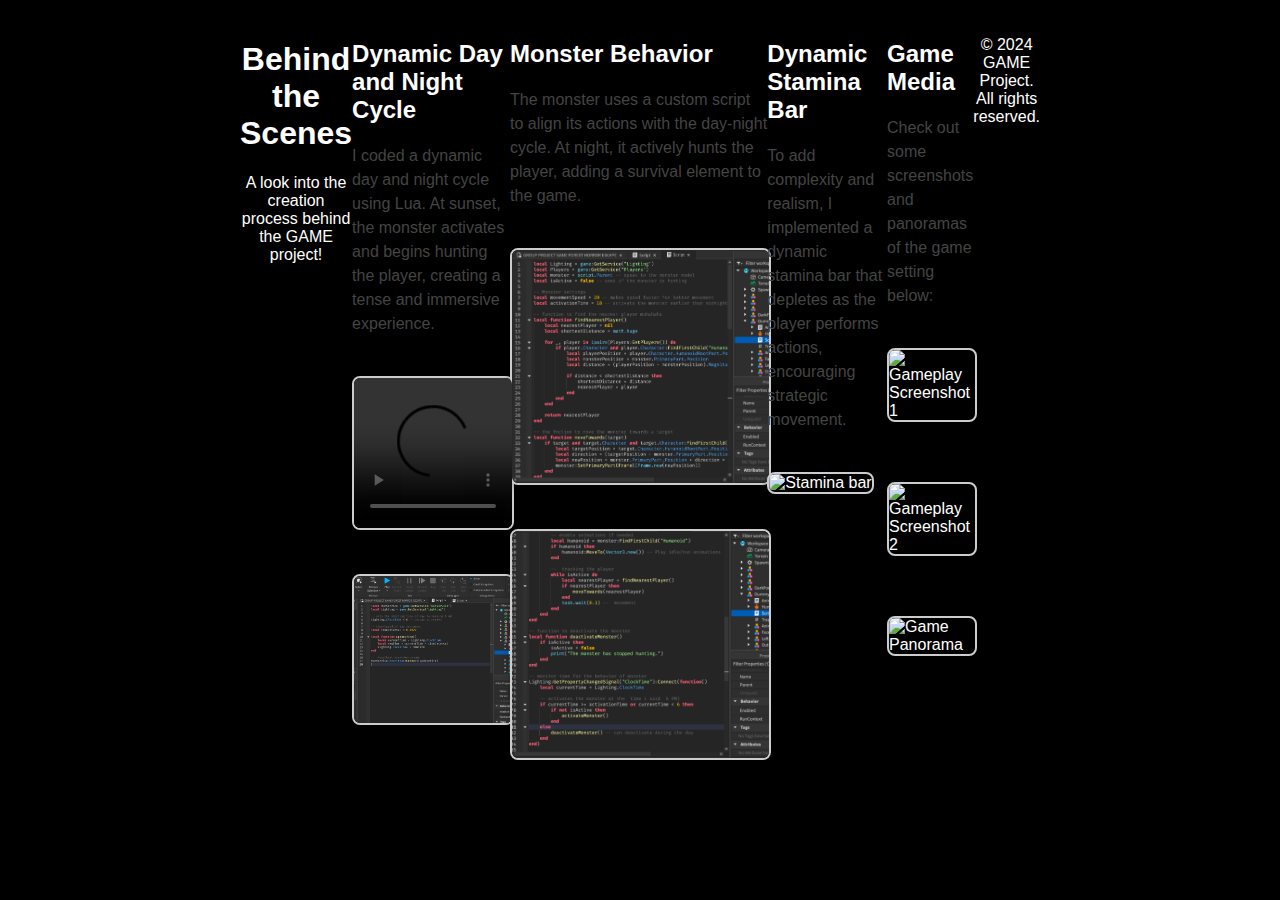
==== behindthescenes.html @ 3eac9d8e "Update behindthescenes.html" ====
<!DOCTYPE html>
<html lang="en">
<head>
    <meta charset="UTF-8">
    <meta name="viewport" content="width=device-width, initial-scale=1.0">
    <title>Behind the Scenes - GAME</title>
    <link href="css/style.css" rel="stylesheet">
    <style>
        /* Basic styles for sections and media */
        .container {
            max-width: 800px; /* Narrower layout for a vertical look */
            margin: 0 auto;
            padding: 20px;
            font-family: Arial, sans-serif;
        }

        .header {
            text-align: center;
            margin-bottom: 20px;
        }

        .section {
            margin-bottom: 40px;
        }

        .section img, .section video {
            width: 100%;
            max-width: 100%; /* Ensure images fit the vertical layout */
            margin: 20px 0;
            border: 2px solid #ccc;
            border-radius: 8px;
            box-shadow: 0 4px 8px rgba(0, 0, 0, 0.2);
        }

        .text {
            font-size: 16px;
            line-height: 1.5;
            color: #444;
            margin-bottom: 20px;
        }

        .gallery {
            display: flex;
            flex-direction: column; /* Vertical arrangement for multiple images */
            gap: 20px;
        }

        .gallery img {
            max-width: 100%;
            border: 2px solid #ccc;
            border-radius: 8px;
        }
    </style>
</head>
<body>
    <div class="container">
        <header class="header">
            <h1>Behind the Scenes</h1>
            <p>A look into the creation process behind the GAME project!</p>
        </header>

        <section class="section">
            <h2>Dynamic Day and Night Cycle</h2>
            <p class="text">I coded a dynamic day and night cycle using Lua. At sunset, the monster activates and begins hunting the player, creating a tense and immersive experience.</p>
            <video controls>
                <source src="videos/copy_49AC85BA-6AC1-4D9B-82B0-BAE1466FE4D5.mov" type="video/mp4">
                Your browser does not support the video tag.
            </video>
            <img src="images/daynightcycle-12-05_at_10.39.53_AM.webp" alt="Day and Night Cycle Visual">
        </section>

        <section class="section">
            <h2>Monster Behavior</h2>
            <p class="text">The monster uses a custom script to align its actions with the day-night cycle. At night, it actively hunts the player, adding a survival element to the game.</p>
            <img src="images/monstercode1_2024-12-05_at_10.37.40_AM.webp" alt="Monster Code Snippet 1">
            <img src="images/monstercode2-12-05_at_10.37.53_AM.webp" alt="Monster Code Snippet 2">
        </section>

        <section class="section">
            <h2>Dynamic Stamina Bar</h2>
            <p class="text">To add complexity and realism, I implemented a dynamic stamina bar that depletes as the player performs actions, encouraging strategic movement.</p>
            <img src="images/stamina-placeholder.jpg" alt="Stamina bar">
        </section>

        <section class="section">
            <h2>Game Media</h2>
            <p class="text">Check out some screenshots and panoramas of the game setting below:</p>
            <div class="gallery">
                <img src="images/screenshot1.jpg" alt="Gameplay Screenshot 1">
                <img src="images/screenshot2.jpg" alt="Gameplay Screenshot 2">
                <img src="images/panorama.jpg" alt="Game Panorama">
            </div>
        </section>

        <footer class="header">
            <p>&copy; 2024 GAME Project. All rights reserved.</p>
        </footer>
    </div>
</body>
</html>
---- css/style.css ----
@import url('https://fonts.googleapis.com/css?family=Poppins:200,300,40,500,600,700,800,900&display=swap');

/* Standard background, header, nav-bar for all appropriate webpages */
body {
    margin: 0;
    padding: 0;
    background-color: black;
    color: white;
    font-family: Arial, sans-serif;
    display: flex;
    flex-direction: column;
    justify-content: center;
    align-items: flex-start;
    min-height: 100vh;
}

.container {
    display: flex;
    flex: 1;
    width: 100%;
    height: 100%;
}

.column-center {
    background-color: white;
    color: black;
    width: 60%;
    display: flex;
    flex-direction: column;
    align-items: center;
    padding: 2rem;
    box-sizing: border-box;
    overflow-y: auto;
    position: relative;
    box-shadow: none; /* Remove the shadow for seamless integration */
}

.column-left, .column-right {
    background-color: black;
    width: 20%;
}

.nav-bar {
    position: absolute;
    top: 1rem;
    right: 1rem;
    display: flex;
    gap: 2rem;
}

.dropdown {
    position: relative;
    display: inline-block;
}

.dropdown-content {
    display: none;
    position: absolute;
    right: 0;
    background-color: #f9f9f9;
    box-shadow: 0 0.5rem 1rem 0 rgba(0,0,0,0.2);
    z-index: 1;
}

.dropdown-content a {
    color: black;
    padding: 1.2rem;
    text-decoration: none;
    display: block;
}

.dropdown-content a:hover {
    background-color: #f1f1f1;
}

.dropdown:hover .dropdown-content {
    display: block;
}

.nav-bar a {
    color: green;
    text-decoration: none;
}

.nav-bar a:hover {
    text-decoration: underline;
}

.main-text {
    color: black;
    font-size: 1.6rem;
}

/* Content Section Styling */
.content-section {
    width: 100%;
    margin-bottom: 2rem;
}

.header-placeholder {
    height: 5rem;
    background-color: #eaeaea;
    text-align: center;
    line-height: 5rem;
    margin-bottom: 1rem;
}

.text {
    margin-bottom: 1rem;
}

.image-placeholder {
    height: 20rem;
    background-color: #d3d3d3;
    text-align: center;
    line-height: 20rem;
}

/* Links that have not been visited */
a:link {
    color: green; 
    text-decoration: none; 
}

/* Links that have been visited */
a:visited {
    color: green; 
    text-decoration: none; 
}

/*
    Submit a Ticket
*/
.form-container {
    background-color: white;
    padding: 2rem;
    border-radius: 0.5rem;
    width: 100%;
}

.form-section {
    margin-bottom: 2rem;
}

label {
    display: block;
    margin-top: 1rem;
}

input, select, textarea {
    width: 100%;
    padding: 1rem;
    margin-top: 0.5rem;
    margin-bottom: 1.5rem;
    border: 0.1rem solid #ccc;
    border-radius: 0.3rem;
    font-size: 1.2rem;
}

textarea {
    height: 15rem;
    resize: none; /* Prevent resizing */
}

button {
    background-color: #28a745;
    color: white;
    border: none;
    padding: 1rem;
    border-radius: 0.3rem;
    cursor: pointer;
    width: 100%;
    font-size: 1.2rem;
}

button:hover {
    background-color: #218838;
}

/*
    Community
*/

/* Comment Section */
.comment-section {
    margin-top: 20px;
    background-color: #f9f9f9;
    color: #333;
    padding: 20px;
    border-radius: 10px;
    box-shadow: 0 4px 8px rgba(0, 0, 0, 0.2);
}

.comment-section h2 {
    font-size: 24px;
    color: #00cc00;
}

.comment-list .comment {
    background-color: #fff;
    margin-bottom: 10px;
    padding: 10px;
    border: 1px solid #ddd;
    border-radius: 5px;
    display: flex;
    flex-direction: column;
}

.comment img {
    max-width: 100%;
    margin-top: 10px;
    border-radius: 5px;
}

.comment-list .comment .comment-actions button {
    background: none;
    border: none;
    color: #00cc00;
    cursor: pointer;
}

.comment-list .comment .comment-actions button:hover {
    text-decoration: underline;
}

.comment-form textarea {
    width: 100%;
    padding: 10px;
    margin-bottom: 10px;
    border: 1px solid #ccc;
    border-radius: 5px;
}

.comment-form input[type="file"] {
    margin: 10px 0;
}

.comment-form button {
    background-color: #00cc00;
    color: white;
    padding: 10px;
    border: none;
    border-radius: 5px;
    cursor: pointer;
}

.comment-form button:hover {
    background-color: #009900;
}


/*case open stuff*/

/*.case-opening-animation {
    height: 100%;
    width: 100%;
    margin-top: 20px;
    text-align: center;
}

#case-open-button {
    padding: 10px 20px;
    font-size: 16px;
    cursor: pointer;
    background-color: #28a745;
    color: white;
    border: none;
    border-radius: 5px;
    transition: background-color 0.3s;
}

#case-open-button:hover {
    background-color: #218838;
}

#case-animation {
    margin-top: 20px;
    height: 80%;
    overflow: hidden;
    position: relative;
    display: flex;
    justify-content: center;
    align-items: center;
    background-color: #dbdbdb; 
    border: 1px solid #ccc;
    box-shadow: inset 0 2px 5px rgba(0, 0, 0, 0.1);
    border-radius: 5px;
}

#prize-box {
    font-size: 50px;
    font-weight: bold;
    text-align: center;
    display: inline-block;
    color: black;
}
*/

.wheelcontainer
{
    margin-top: 6em;
    position: relative;
    width: 400px;
    height: 400px;
    display: flex;
    justify-content: center;
    align-items: center;
}

.wheelcontainer .spinBtn {
    position: absolute;
    width: 60px;
    height: 60px;
    background: #fff;
    border-radius: 50%;
    z-index: 10;
    display: flex;
    justify-content: center;
    align-items: center;
    text-transform: uppercase;
    font-weight: 600;
    color: #333;
    letter-spacing: 0.1em;
    border: 4px solid rgba(0,0,0,0.75);
    cursor: pointer;
    user-select: none;
}

.wheelcontainer .spinBtn::before
{
    content: '';
    position: absolute;
    top: -20px;
    width: 20px;
    height: 30px;
    background: #fff;
    clip-path: polygon(50% 0%, 15% 100%, 85% 100%);
}

.wheelcontainer .wheel
{
    position: absolute;
    top: 0;
    left: 0;
    width: 100%;
    height: 100%;
    background: #333;
    border-radius: 50%;
    overflow: hidden;
    box-shadow: 0 0 0 5px #333,
    0 0 0 15px #111,
    0 0 0 18px #111;
    transition: transform 5s ease-in-out;
}

.wheelcontainer .wheel .number
{
    position: absolute;
    width: 50%;
    height: 50%;
    background: var(--clr);
    transform-origin: bottom right;
    transform: rotate(calc(45deg * var(--i)));
    clip-path: polygon(0 0, 57% 0, 100% 100%, 0 57%);
    display: flex;
    justify-content: center;
    align-items: center;
    user-select: none;
    cursor: pointer;
}

.wheelcontainer .wheel .number span
{
    position: relative;
    transform: rotate(45deg);
    font-size: 2em;
    font-weight: 700;
    color: #fff;
    text-shadow: 3px 5px 2px rgba(0,0,0,0.15);
}

.wheelcontainer .wheel .number span::before
{
    content: '$';
    font-size: 0.75em;
    font-weight: 500;
}

/*Wheel winning notification animation*/

@keyframes bounceInOut {
    0% {
        transform: translateY(100%); /* Start off the bottom of the page */
        opacity: 0; /* Fully invisible */
    }
    40% {
        transform: translateY(-10%); /* Move up slightly past final position */
        opacity: 1; /* Fully visible */
    }
    60% {
        transform: translateY(5%); /* Bounce back down slightly */
    }
    100% {
        transform: translateY(0); /* Settle into final position */
        opacity: 1; /* Fully visible */
    }

    /* Fade out */
    85% {
        opacity: 1;
    }
    100% {
        opacity: 0;
    }
}
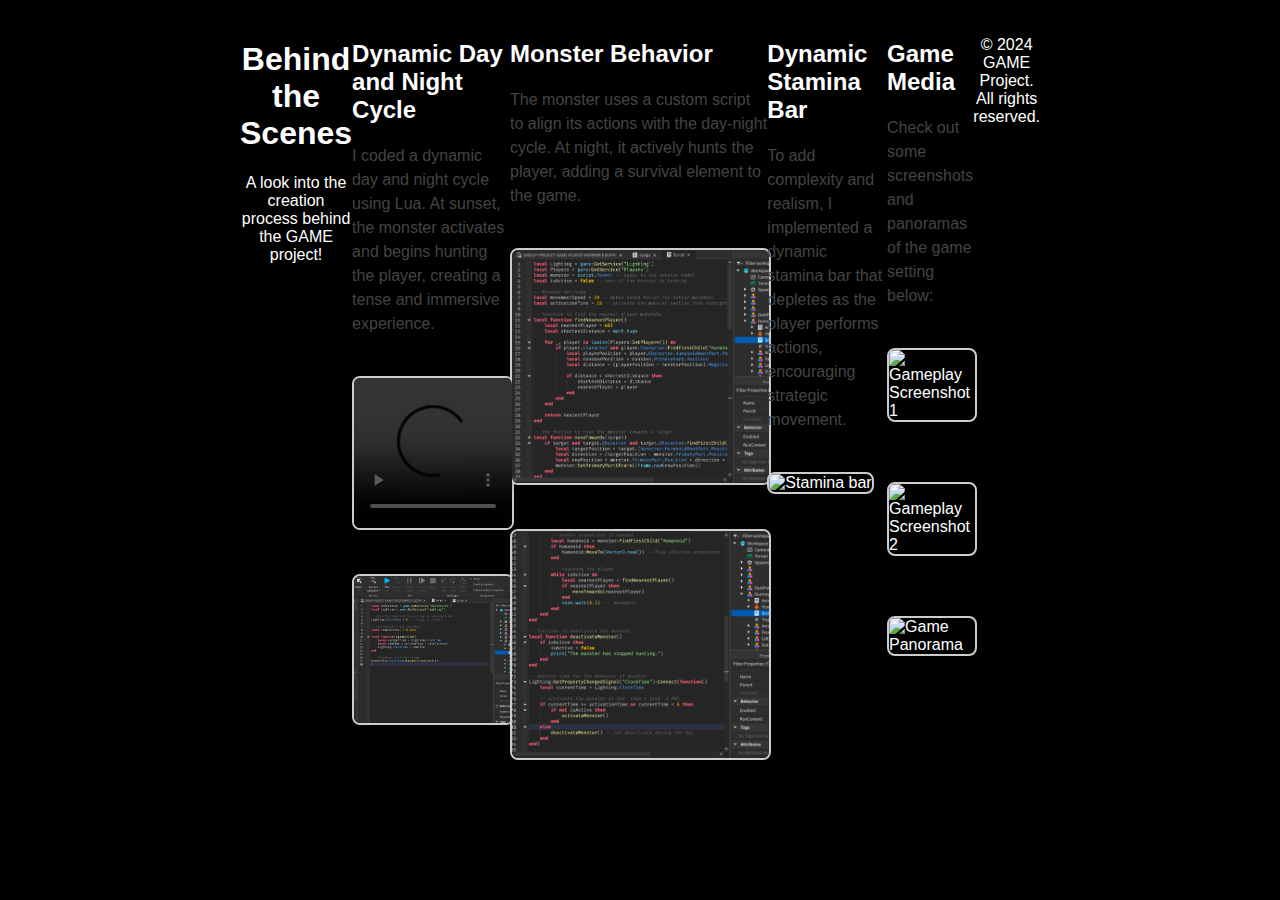
==== commit ba582cd7: "Update behindthescenes.html" ====
--- a/behindthescenes.html
+++ b/behindthescenes.html
@@ -1,8 +1,7 @@
 <!DOCTYPE html>
-<html lang="en">
+<html>
 <head>
-    <meta charset="UTF-8">
-    <meta name="viewport" content="width=device-width, initial-scale=1.0">
+    
     <title>Behind the Scenes - GAME</title>
     <link href="css/style.css" rel="stylesheet">
     <style>
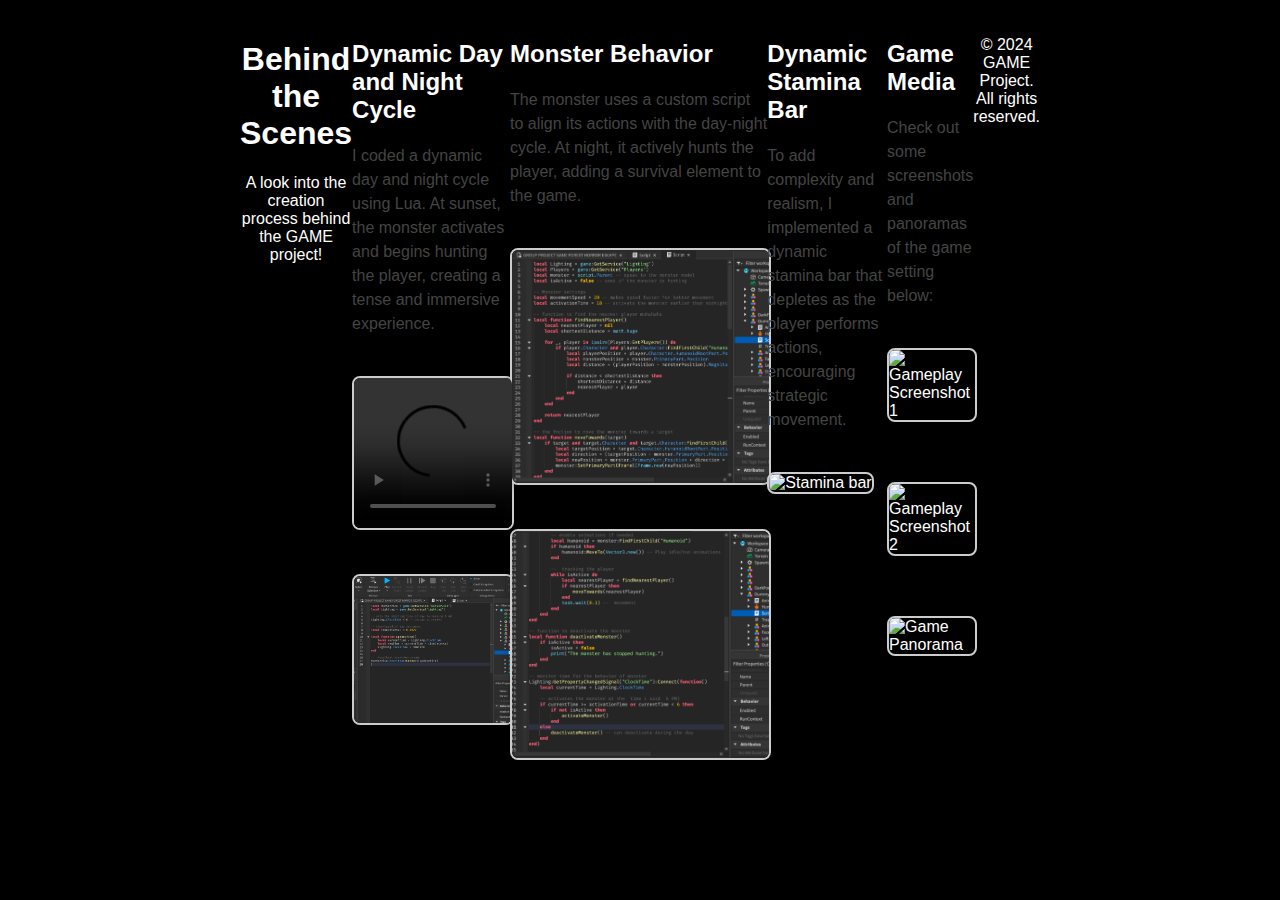
==== commit 7be2dbd7: "Update behindthescenes.html" ====
--- a/behindthescenes.html
+++ b/behindthescenes.html
@@ -78,7 +78,7 @@
         <section class="section">
             <h2>Dynamic Stamina Bar</h2>
             <p class="text">To add complexity and realism, I implemented a dynamic stamina bar that depletes as the player performs actions, encouraging strategic movement.</p>
-            <img src="images/stamina-placeholder.jpg" alt="Stamina bar">
+            <img src="stamina-12-10_at_6.48.14_PM.webp" alt="Stamina bar">
         </section>
 
         <section class="section">
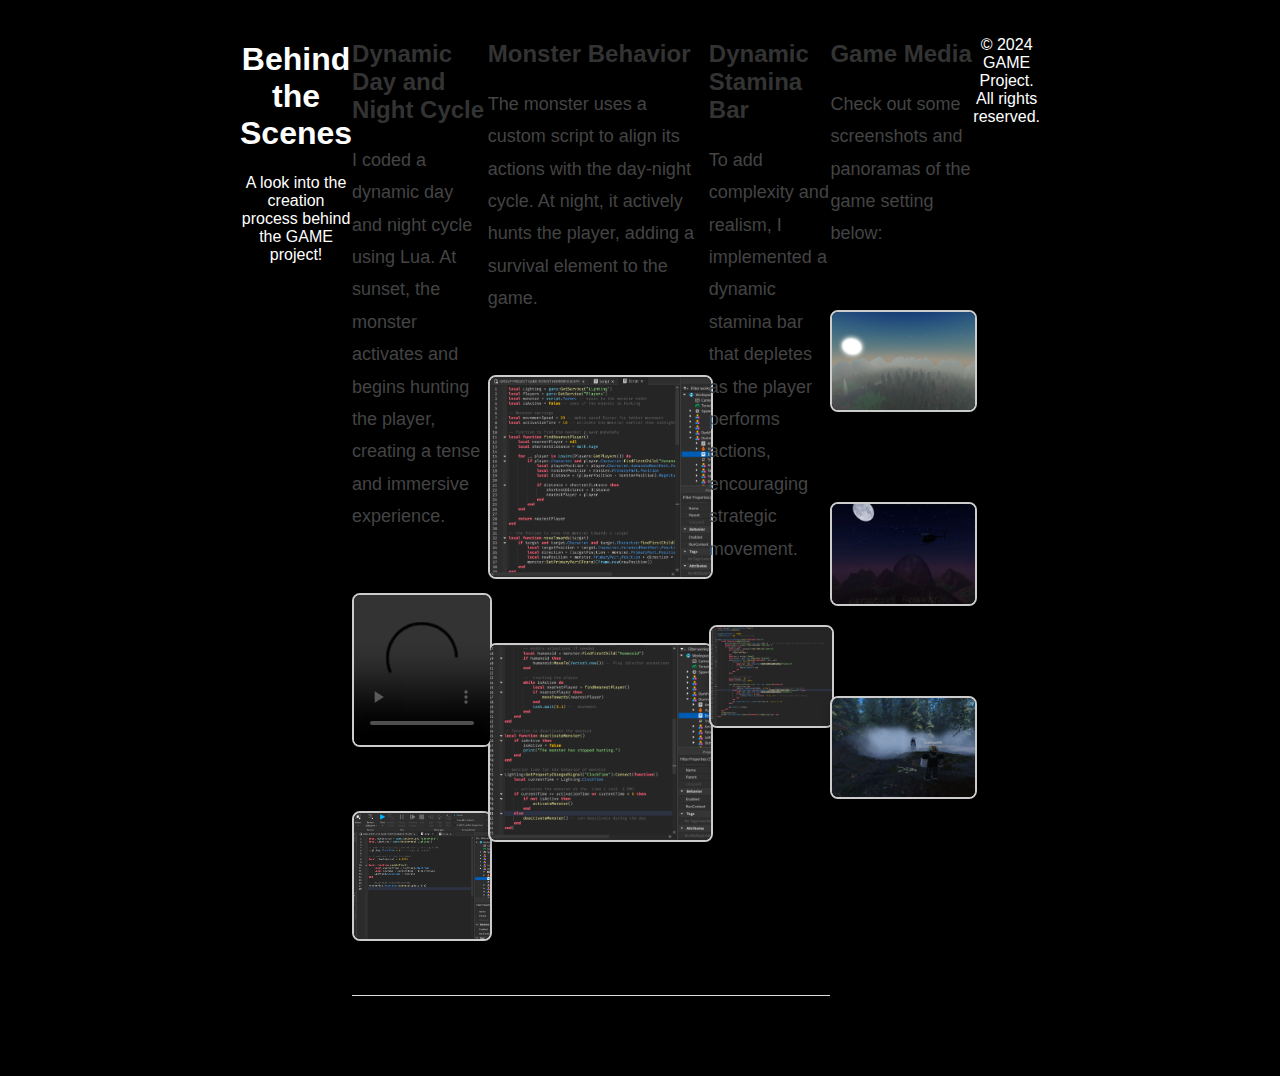
==== commit f3b6f156: "Update behindthescenes.html" ====
--- a/behindthescenes.html
+++ b/behindthescenes.html
@@ -1,13 +1,15 @@
 <!DOCTYPE html>
 <html>
+    
 <head>
+
     
     <title>Behind the Scenes - GAME</title>
     <link href="css/style.css" rel="stylesheet">
     <style>
         /* Basic styles for sections and media */
         .container {
-            max-width: 800px; /* Narrower layout for a vertical look */
+            max-width: 800px; 
             margin: 0 auto;
             padding: 20px;
             font-family: Arial, sans-serif;
@@ -15,39 +17,51 @@
 
         .header {
             text-align: center;
-            margin-bottom: 20px;
+            margin-bottom: 30px;
         }
 
         .section {
-            margin-bottom: 40px;
+            margin-bottom: 60px;
+            padding-bottom: 20px;
+            border-bottom: 1px solid #ddd;
+        }
+
+        .section:last-of-type {
+            border-bottom: none; /* Remove border from the last section */
+        }
+
+        .section h2 {
+            margin-bottom: 20px;
+            color: #333;
         }
 
         .section img, .section video {
             width: 100%;
-            max-width: 100%; /* Ensure images fit the vertical layout */
-            margin: 20px 0;
+            max-width: 100%;
+            margin: 30px 0;
             border: 2px solid #ccc;
             border-radius: 8px;
             box-shadow: 0 4px 8px rgba(0, 0, 0, 0.2);
         }
 
         .text {
-            font-size: 16px;
-            line-height: 1.5;
+            font-size: 18px;
+            line-height: 1.8;
             color: #444;
-            margin-bottom: 20px;
+            margin-bottom: 30px;
         }
 
         .gallery {
             display: flex;
-            flex-direction: column; /* Vertical arrangement for multiple images */
-            gap: 20px;
+            flex-direction: column; 
+            gap: 30px;
         }
 
         .gallery img {
             max-width: 100%;
             border: 2px solid #ccc;
             border-radius: 8px;
+            box-shadow: 0 4px 8px rgba(0, 0, 0, 0.2);
         }
     </style>
 </head>
@@ -69,6 +83,8 @@
         </section>
 
         <section class="section">
+
+            
             <h2>Monster Behavior</h2>
             <p class="text">The monster uses a custom script to align its actions with the day-night cycle. At night, it actively hunts the player, adding a survival element to the game.</p>
             <img src="images/monstercode1_2024-12-05_at_10.37.40_AM.webp" alt="Monster Code Snippet 1">
@@ -78,23 +94,31 @@
         <section class="section">
             <h2>Dynamic Stamina Bar</h2>
             <p class="text">To add complexity and realism, I implemented a dynamic stamina bar that depletes as the player performs actions, encouraging strategic movement.</p>
-            <img src="stamina-12-10_at_6.48.14_PM.webp" alt="Stamina bar">
+            <img src="images/stamina-12-10_at_6.48.14_PM.webp" alt="Stamina bar">
         </section>
 
         <section class="section">
             <h2>Game Media</h2>
             <p class="text">Check out some screenshots and panoramas of the game setting below:</p>
             <div class="gallery">
-                <img src="images/screenshot1.jpg" alt="Gameplay Screenshot 1">
-                <img src="images/screenshot2.jpg" alt="Gameplay Screenshot 2">
-                <img src="images/panorama.jpg" alt="Game Panorama">
+                <img src="images/view2-12-07_at_4.17.08_PM.webp" alt="Gameplay Screenshot 1">
+                
+                <img src="images/game-12-07_at_3.31.02_PM.webp" alt="Gameplay Screenshot 2">
+                
+                <img src="images/game2-12-07_at_3.41.26_PM.webp" alt="Game Panorama">
             </div>
         </section>
 
         <footer class="header">
             <p>&copy; 2024 GAME Project. All rights reserved.</p>
         </footer>
+        
     </div>
+
+    <!-- Link to the external JavaScript file -->
+    <script src="js/behindthescenes.js"></script>
 </body>
 </html>
 
+
+
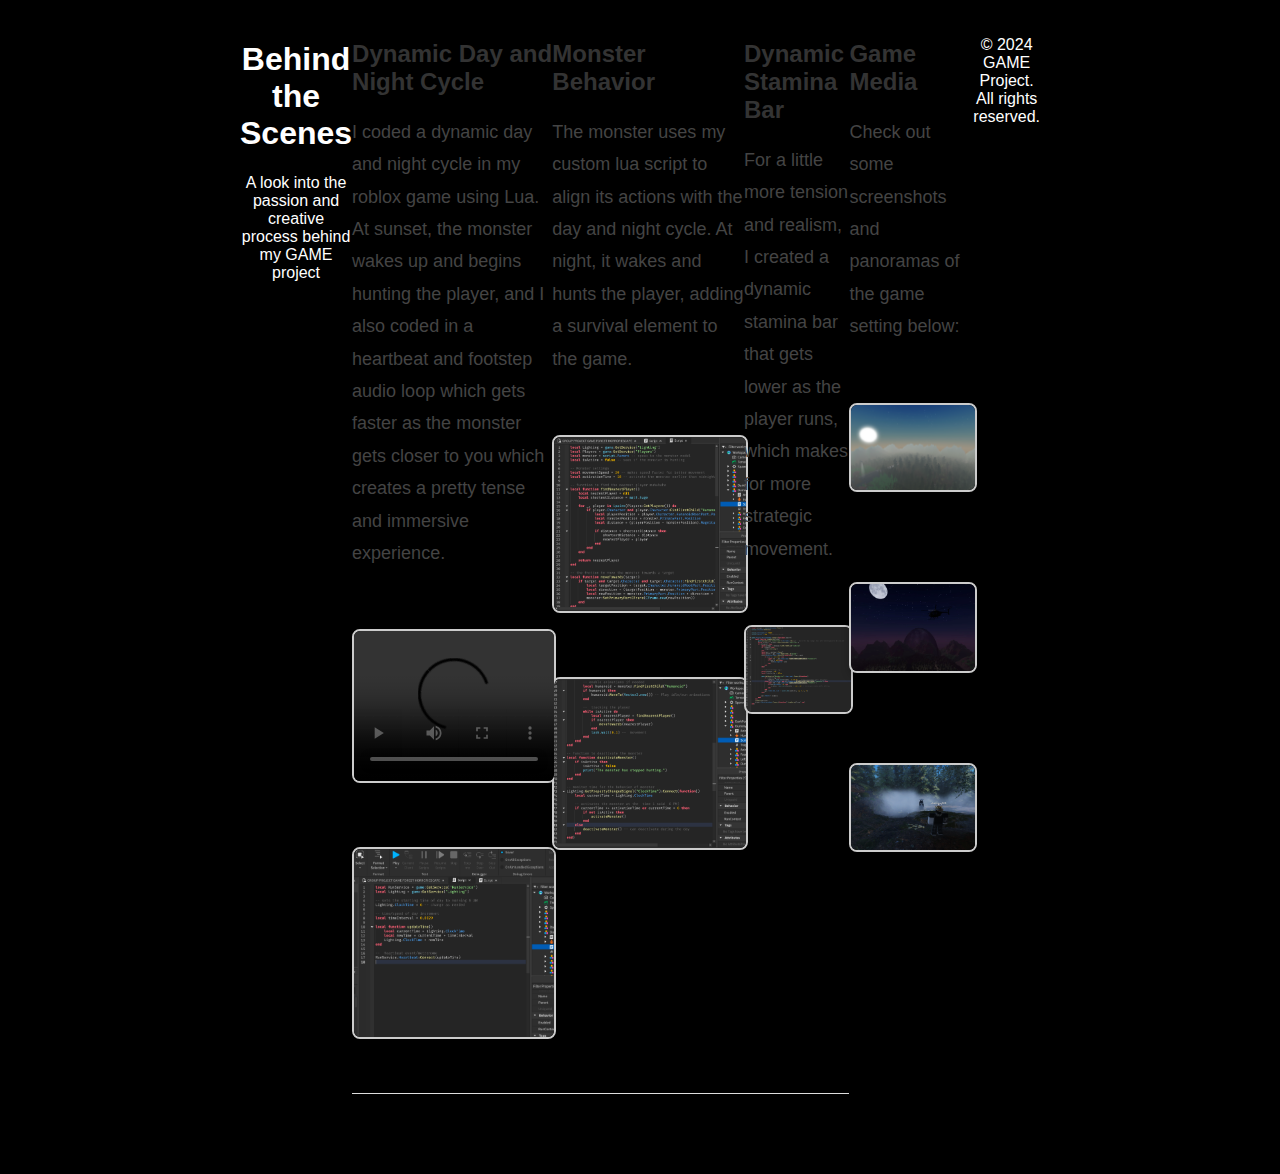
==== commit a1ef563b: "Update behindthescenes.html" ====
--- a/behindthescenes.html
+++ b/behindthescenes.html
@@ -69,12 +69,12 @@
     <div class="container">
         <header class="header">
             <h1>Behind the Scenes</h1>
-            <p>A look into the creation process behind the GAME project!</p>
+            <p>A look into the passion and creative process behind my GAME project</p>
         </header>
 
         <section class="section">
             <h2>Dynamic Day and Night Cycle</h2>
-            <p class="text">I coded a dynamic day and night cycle using Lua. At sunset, the monster activates and begins hunting the player, creating a tense and immersive experience.</p>
+            <p class="text">I coded a dynamic day and night cycle in my roblox game using Lua. At sunset, the monster wakes up and begins hunting the player, and I also coded in a heartbeat and footstep audio loop which gets faster as the monster gets closer to you which creates a pretty tense and immersive experience.</p>
             <video controls>
                 <source src="videos/copy_49AC85BA-6AC1-4D9B-82B0-BAE1466FE4D5.mov" type="video/mp4">
                 Your browser does not support the video tag.
@@ -86,14 +86,14 @@
 
             
             <h2>Monster Behavior</h2>
-            <p class="text">The monster uses a custom script to align its actions with the day-night cycle. At night, it actively hunts the player, adding a survival element to the game.</p>
+            <p class="text">The monster uses my custom lua script to align its actions with the day and night cycle. At night, it wakes and hunts the player, adding a survival element to the game.</p>
             <img src="images/monstercode1_2024-12-05_at_10.37.40_AM.webp" alt="Monster Code Snippet 1">
             <img src="images/monstercode2-12-05_at_10.37.53_AM.webp" alt="Monster Code Snippet 2">
         </section>
 
         <section class="section">
             <h2>Dynamic Stamina Bar</h2>
-            <p class="text">To add complexity and realism, I implemented a dynamic stamina bar that depletes as the player performs actions, encouraging strategic movement.</p>
+            <p class="text">For a little more tension and realism, I created a dynamic stamina bar that gets lower as the player runs, which makes for more strategic movement.</p>
             <img src="images/stamina-12-10_at_6.48.14_PM.webp" alt="Stamina bar">
         </section>
 
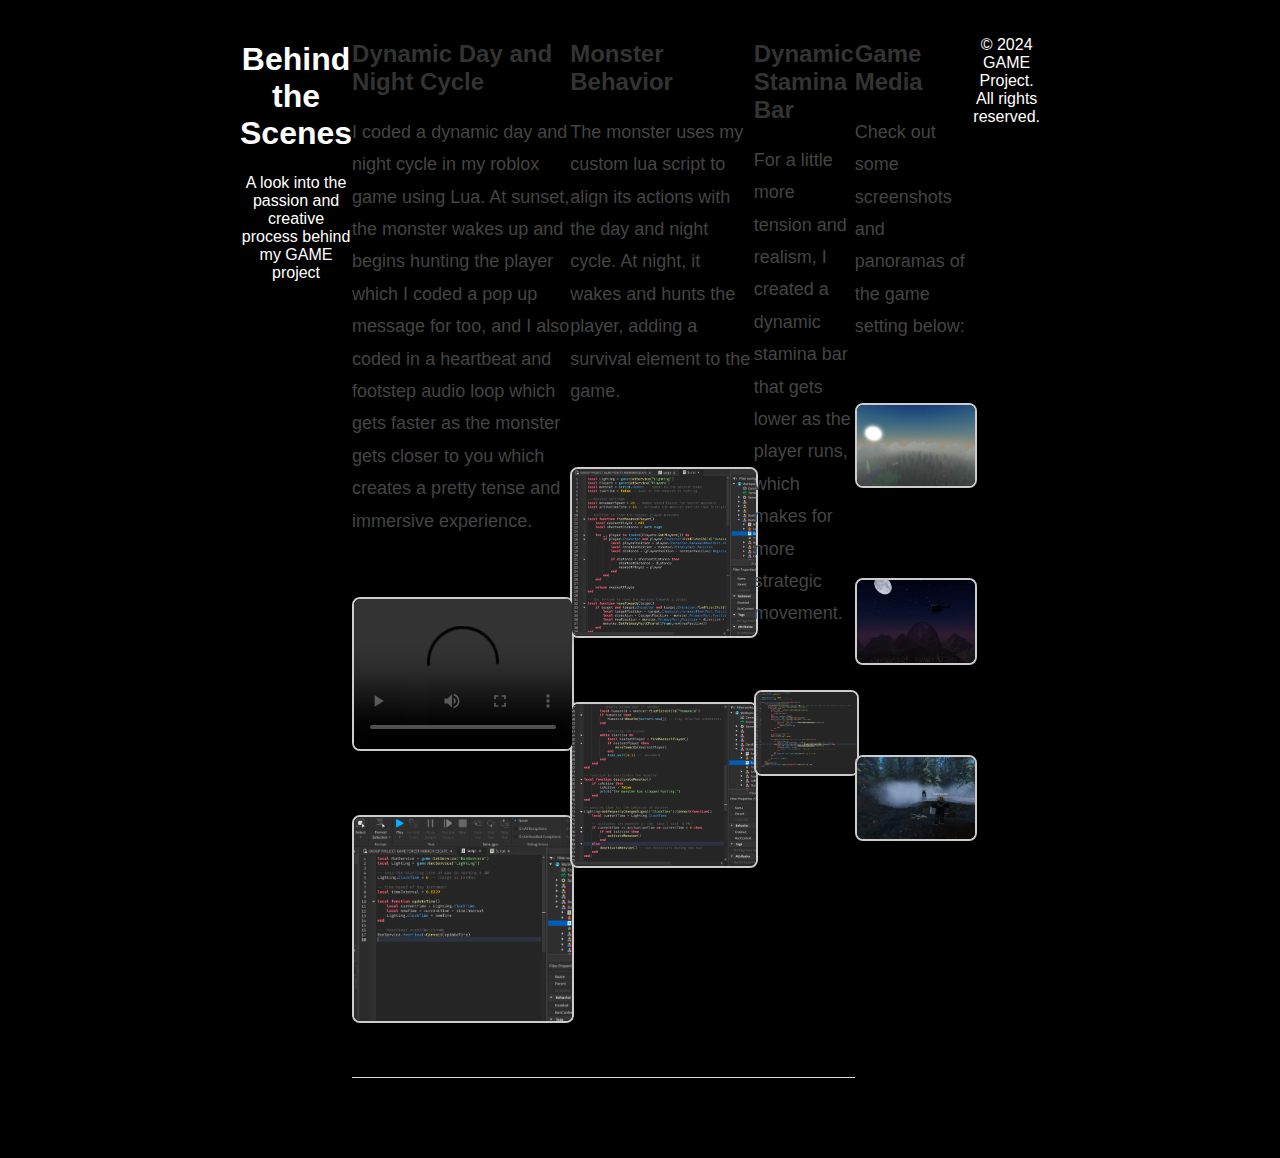
==== commit fbc6b934: "Update behindthescenes.html" ====
--- a/behindthescenes.html
+++ b/behindthescenes.html
@@ -74,7 +74,7 @@
 
         <section class="section">
             <h2>Dynamic Day and Night Cycle</h2>
-            <p class="text">I coded a dynamic day and night cycle in my roblox game using Lua. At sunset, the monster wakes up and begins hunting the player, and I also coded in a heartbeat and footstep audio loop which gets faster as the monster gets closer to you which creates a pretty tense and immersive experience.</p>
+            <p class="text">I coded a dynamic day and night cycle in my roblox game using Lua. At sunset, the monster wakes up and begins hunting the player which I coded a pop up message for too, and I also coded in a heartbeat and footstep audio loop which gets faster as the monster gets closer to you which creates a pretty tense and immersive experience.</p>
             <video controls>
                 <source src="videos/copy_49AC85BA-6AC1-4D9B-82B0-BAE1466FE4D5.mov" type="video/mp4">
                 Your browser does not support the video tag.
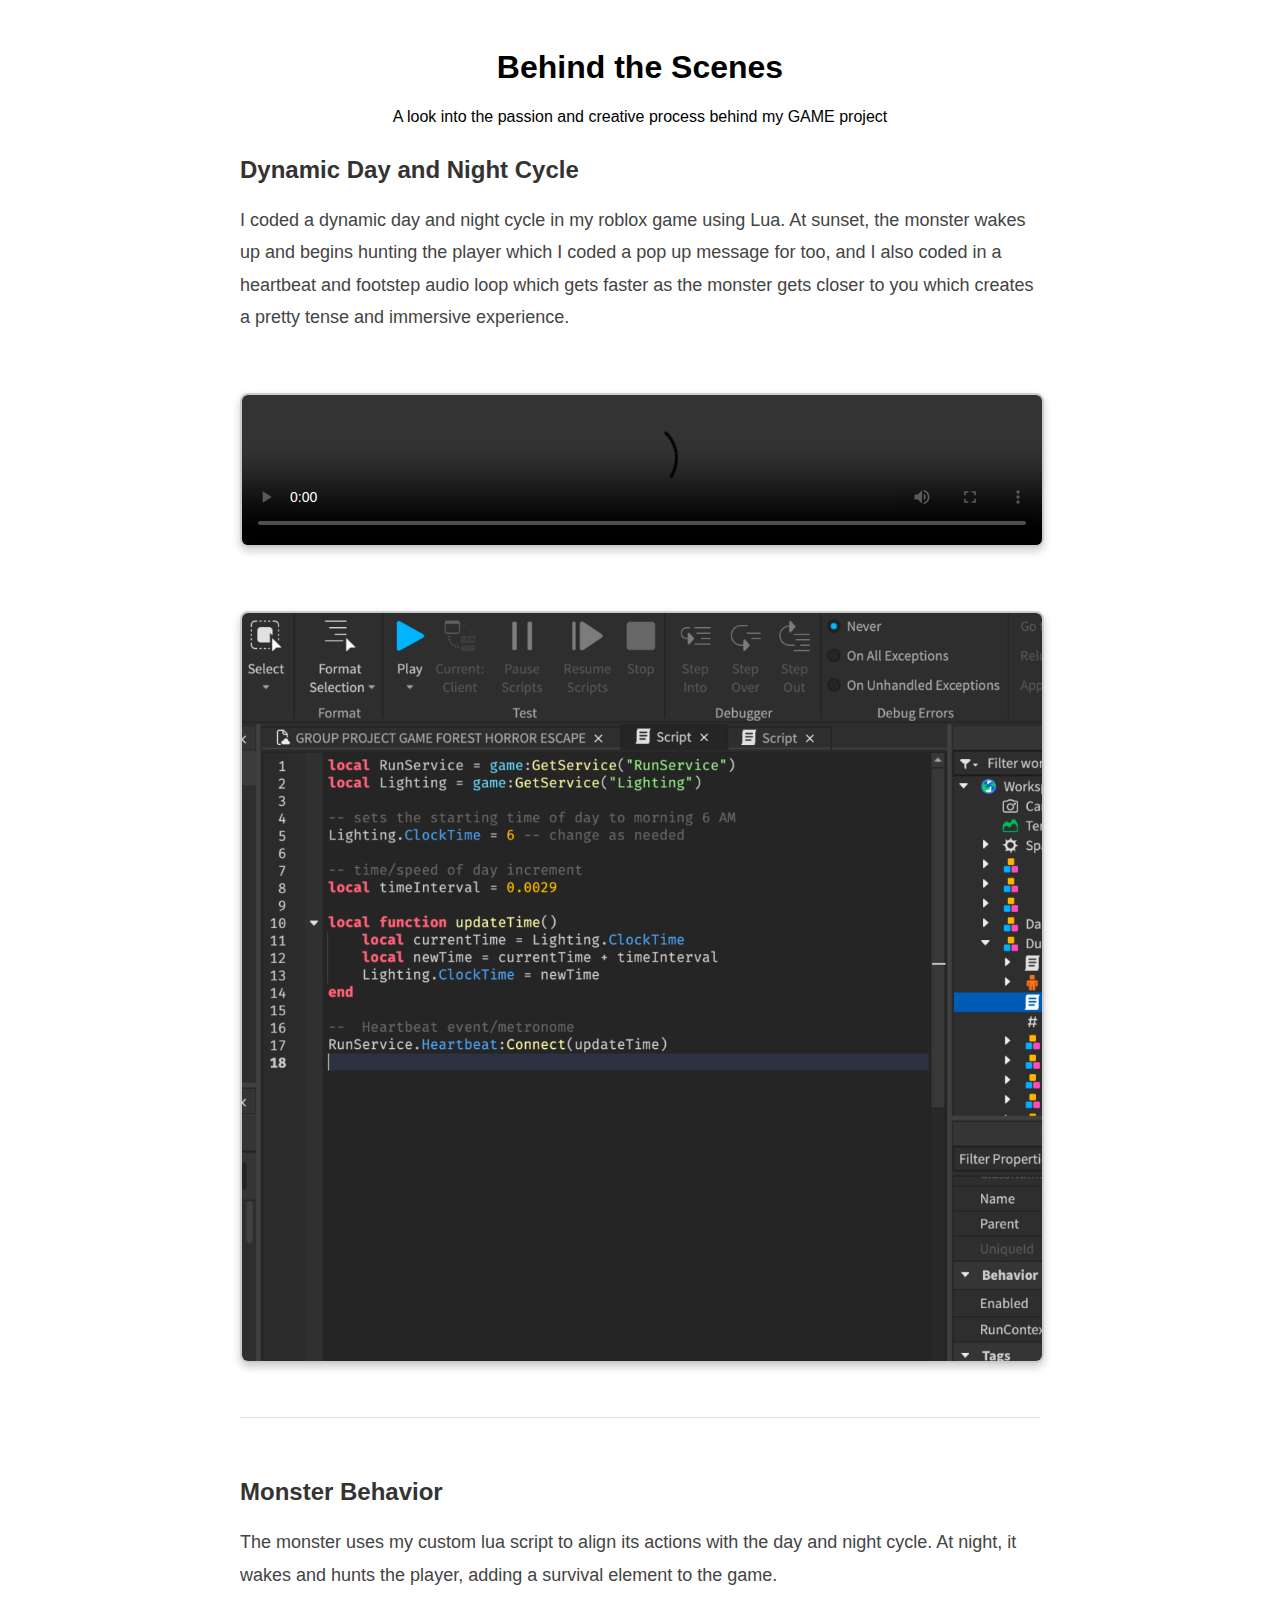
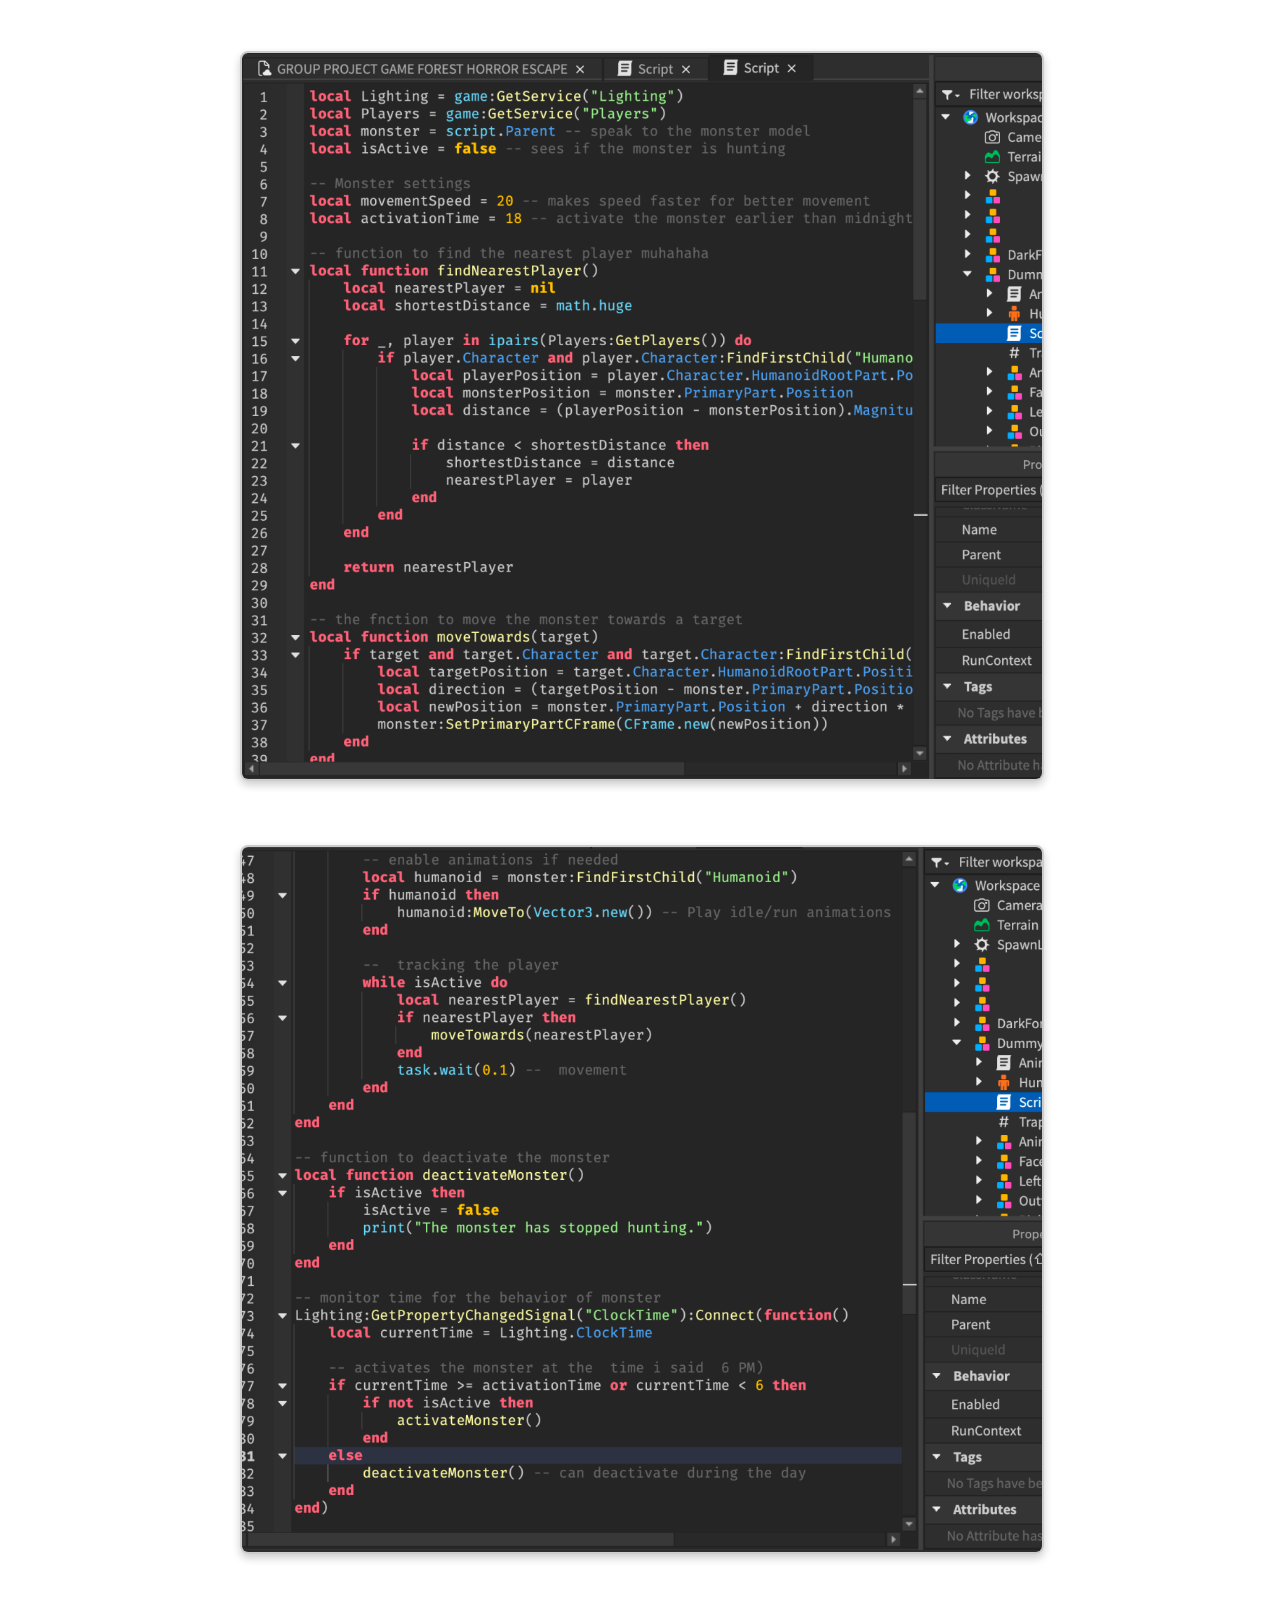
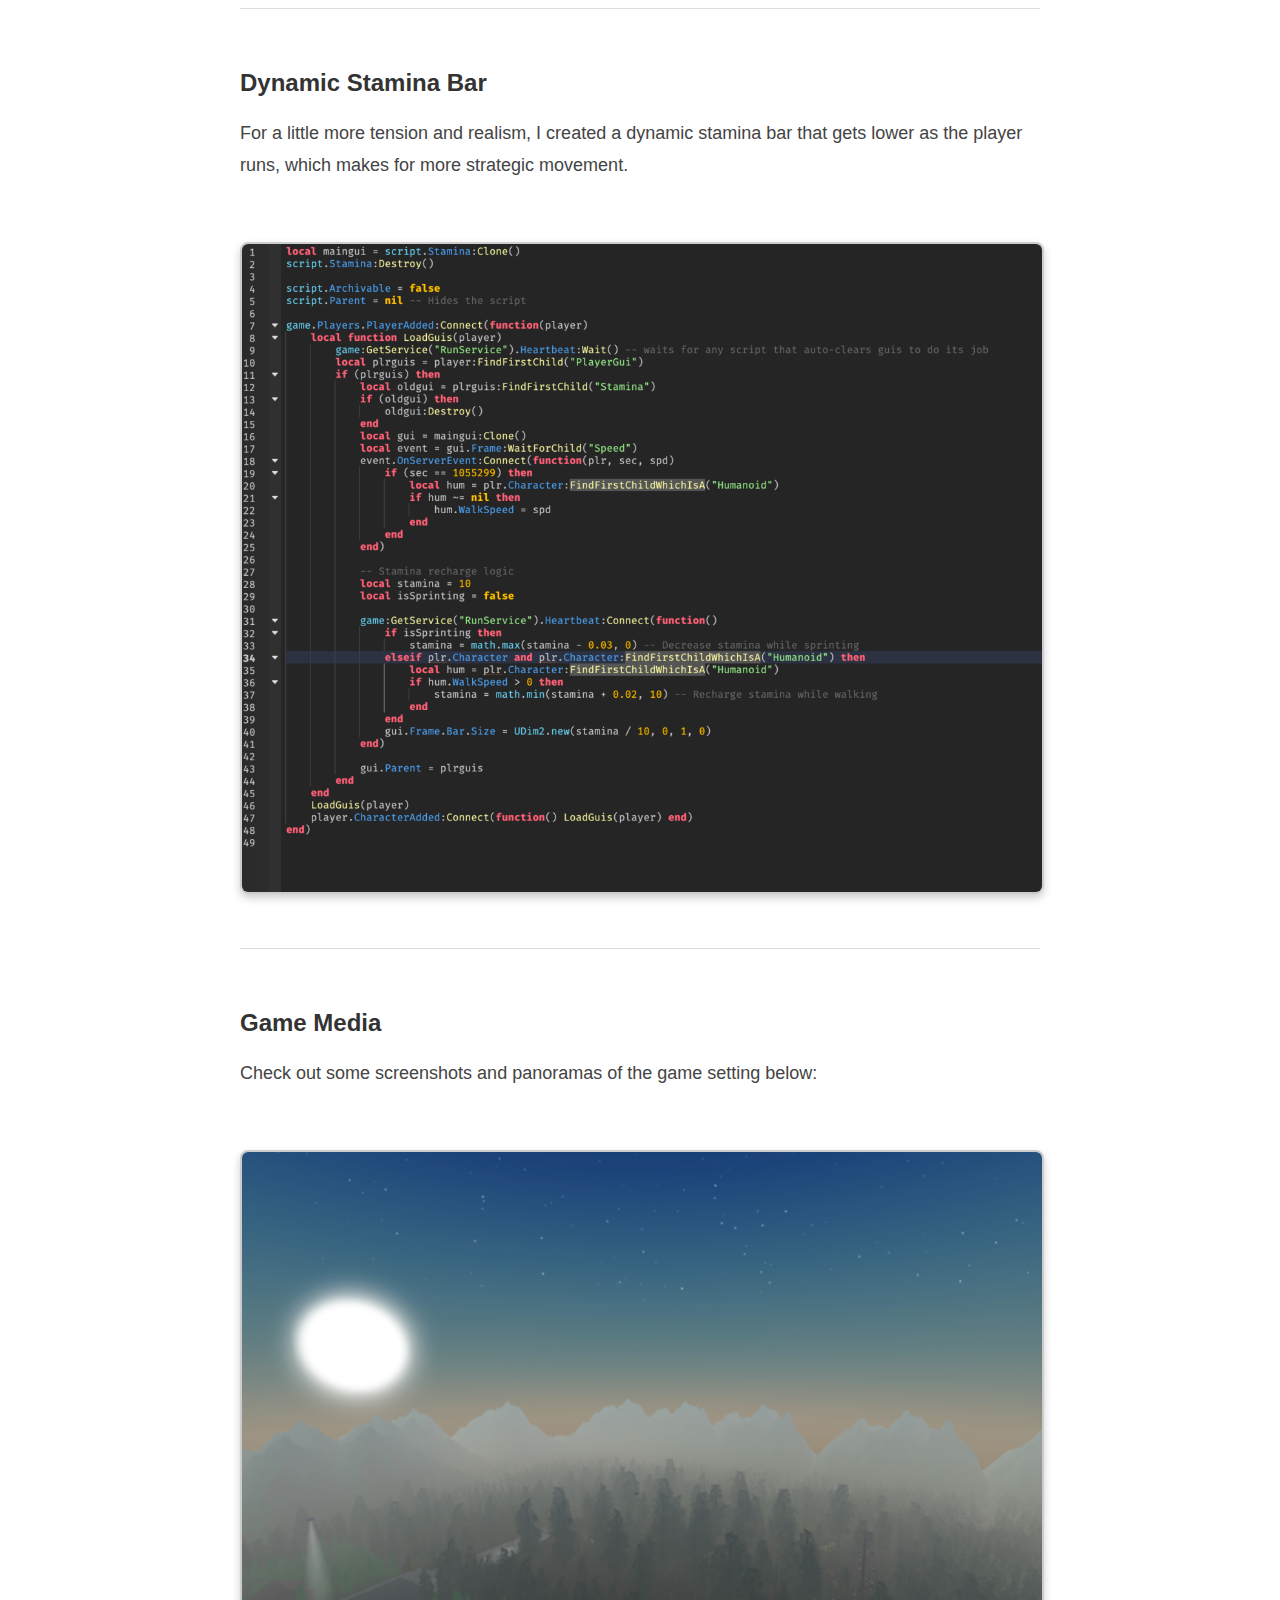
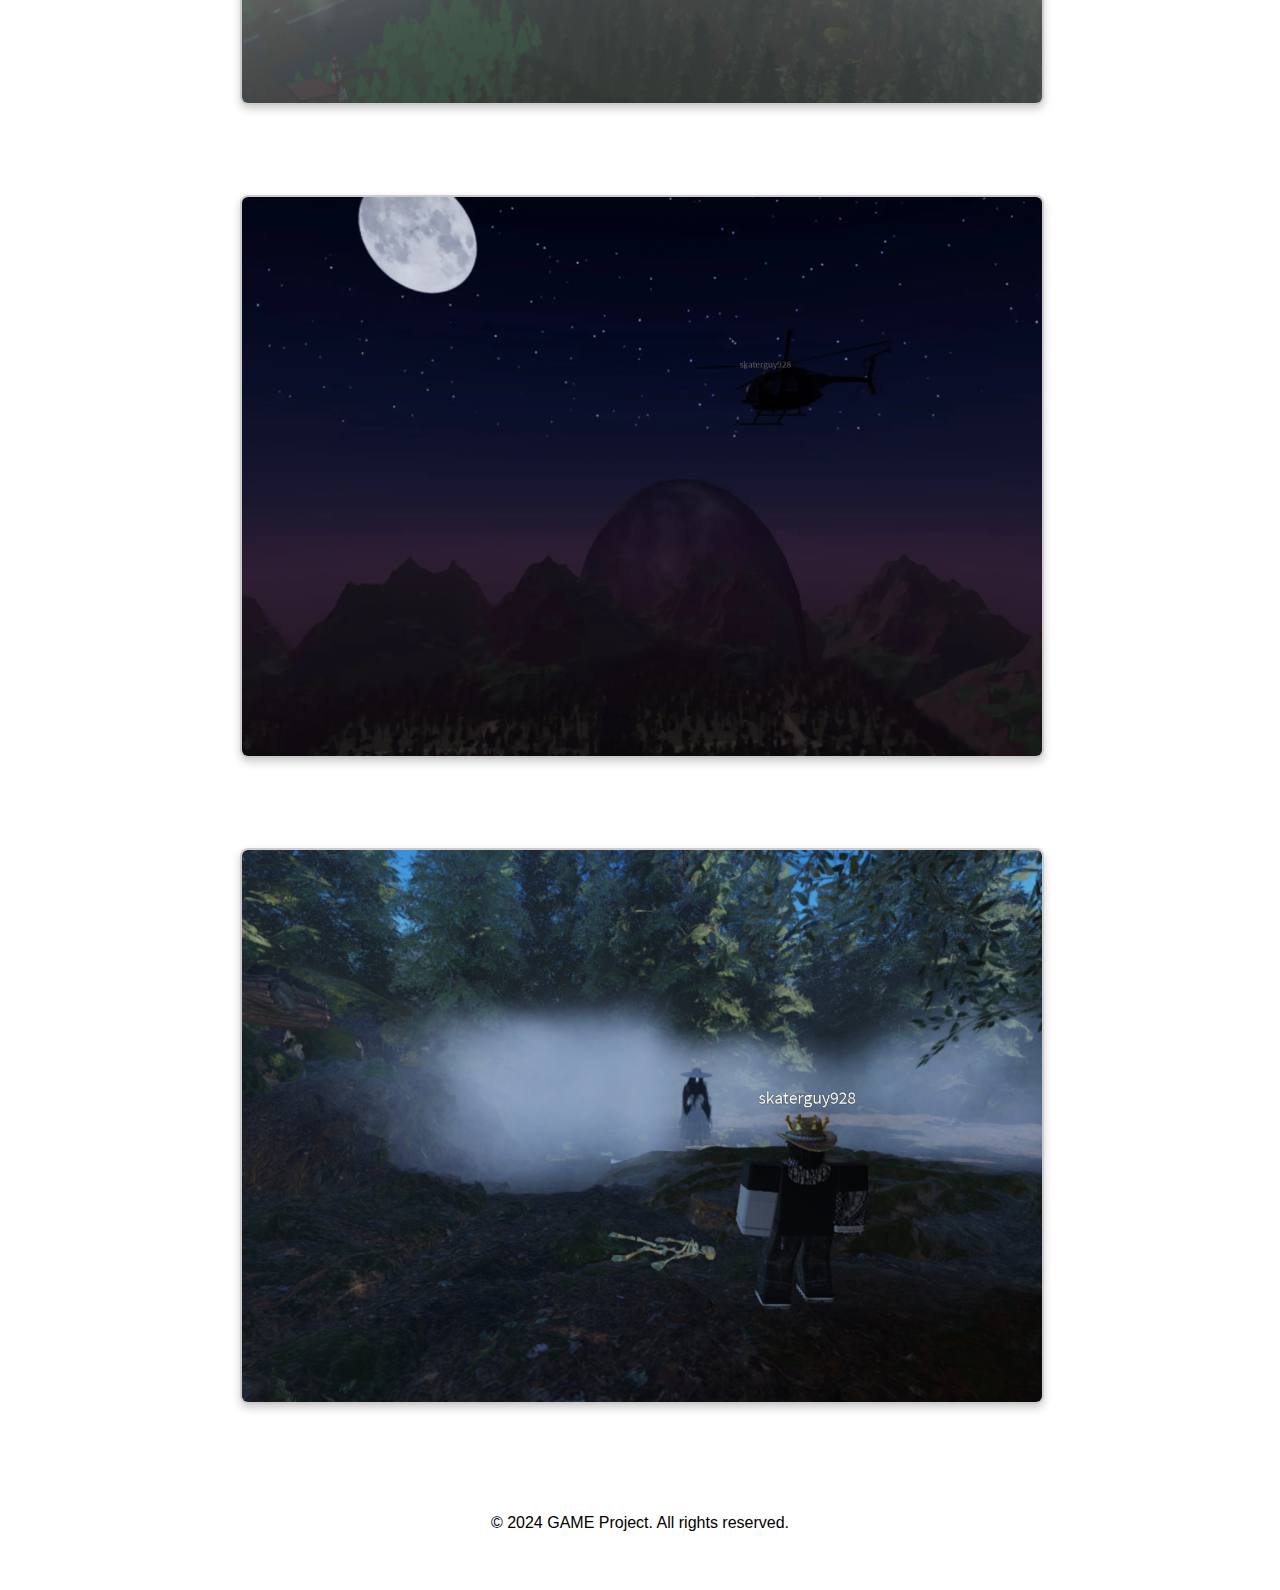
==== commit 0cc371ae: "Update behindthescenes.html" ====
--- a/behindthescenes.html
+++ b/behindthescenes.html
@@ -5,7 +5,7 @@
 
     
     <title>Behind the Scenes - GAME</title>
-    <link href="css/style.css" rel="stylesheet">
+    
     <style>
         /* Basic styles for sections and media */
         .container {
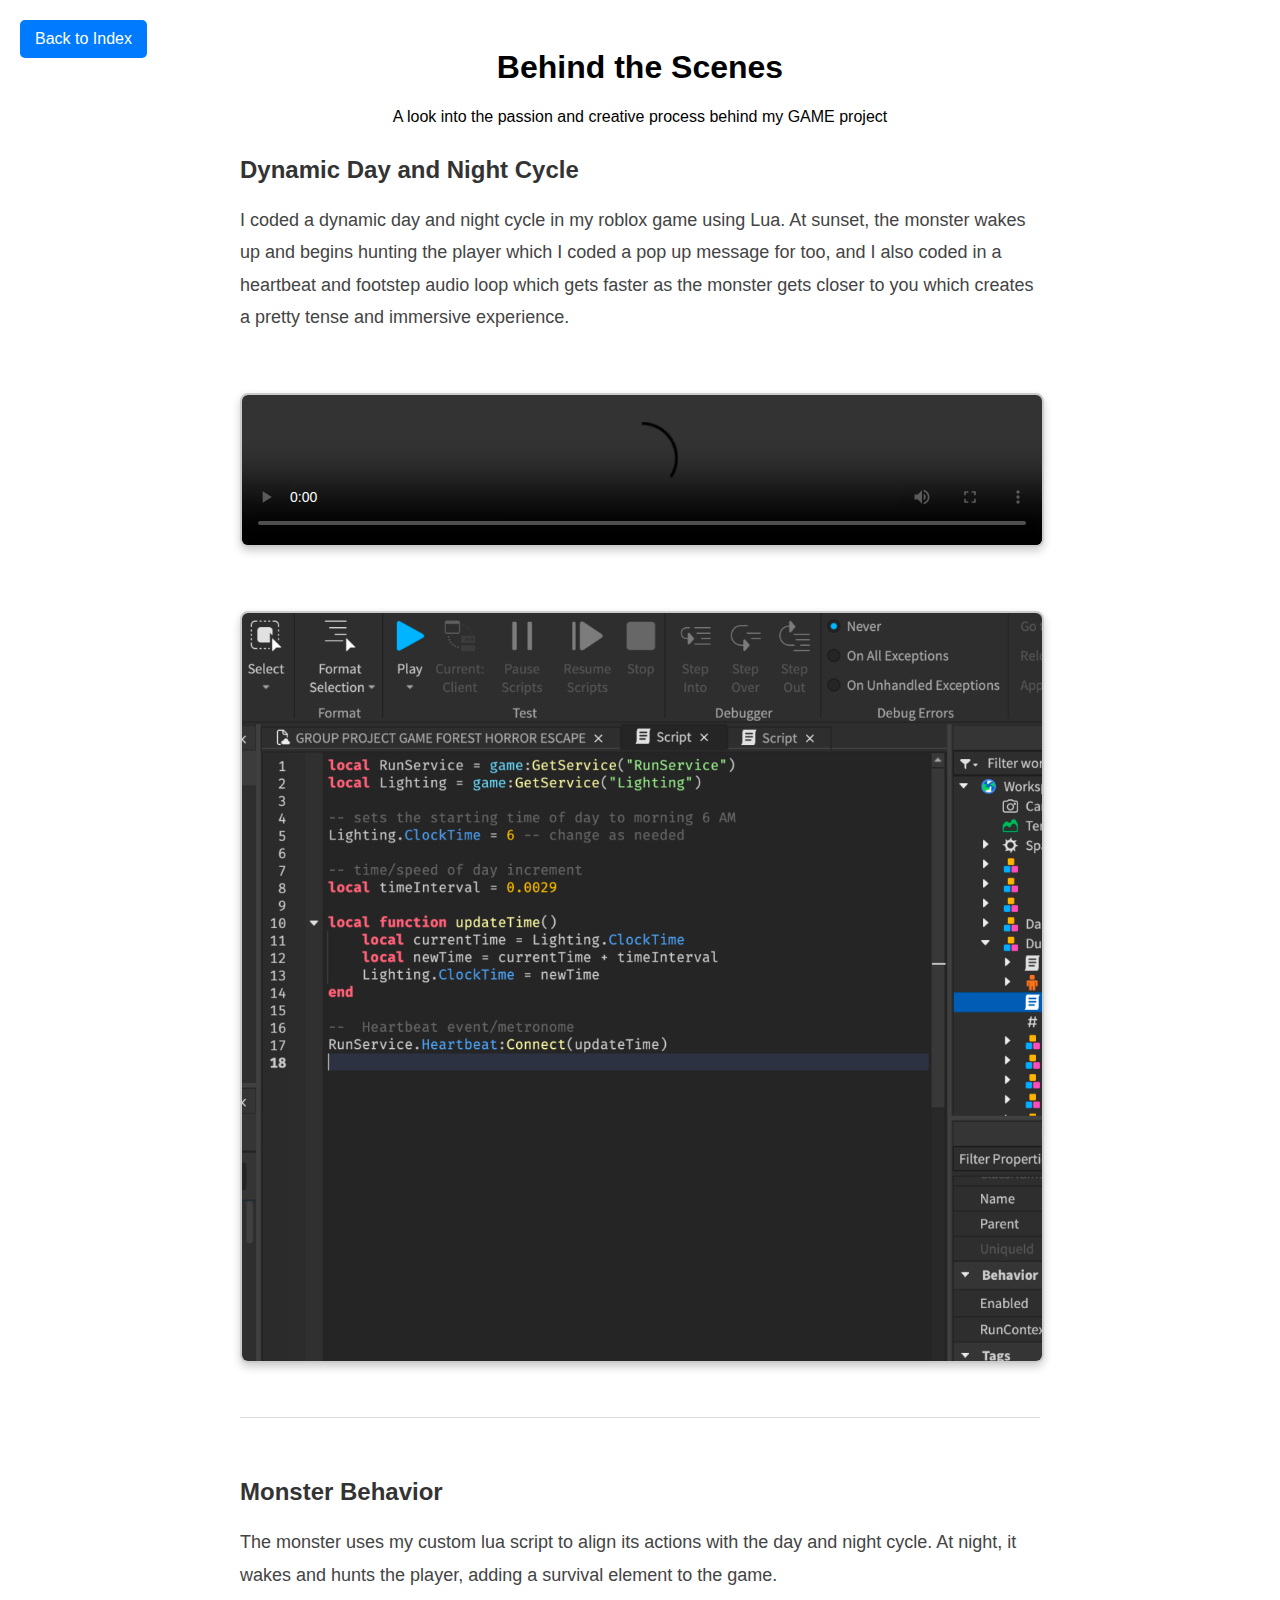
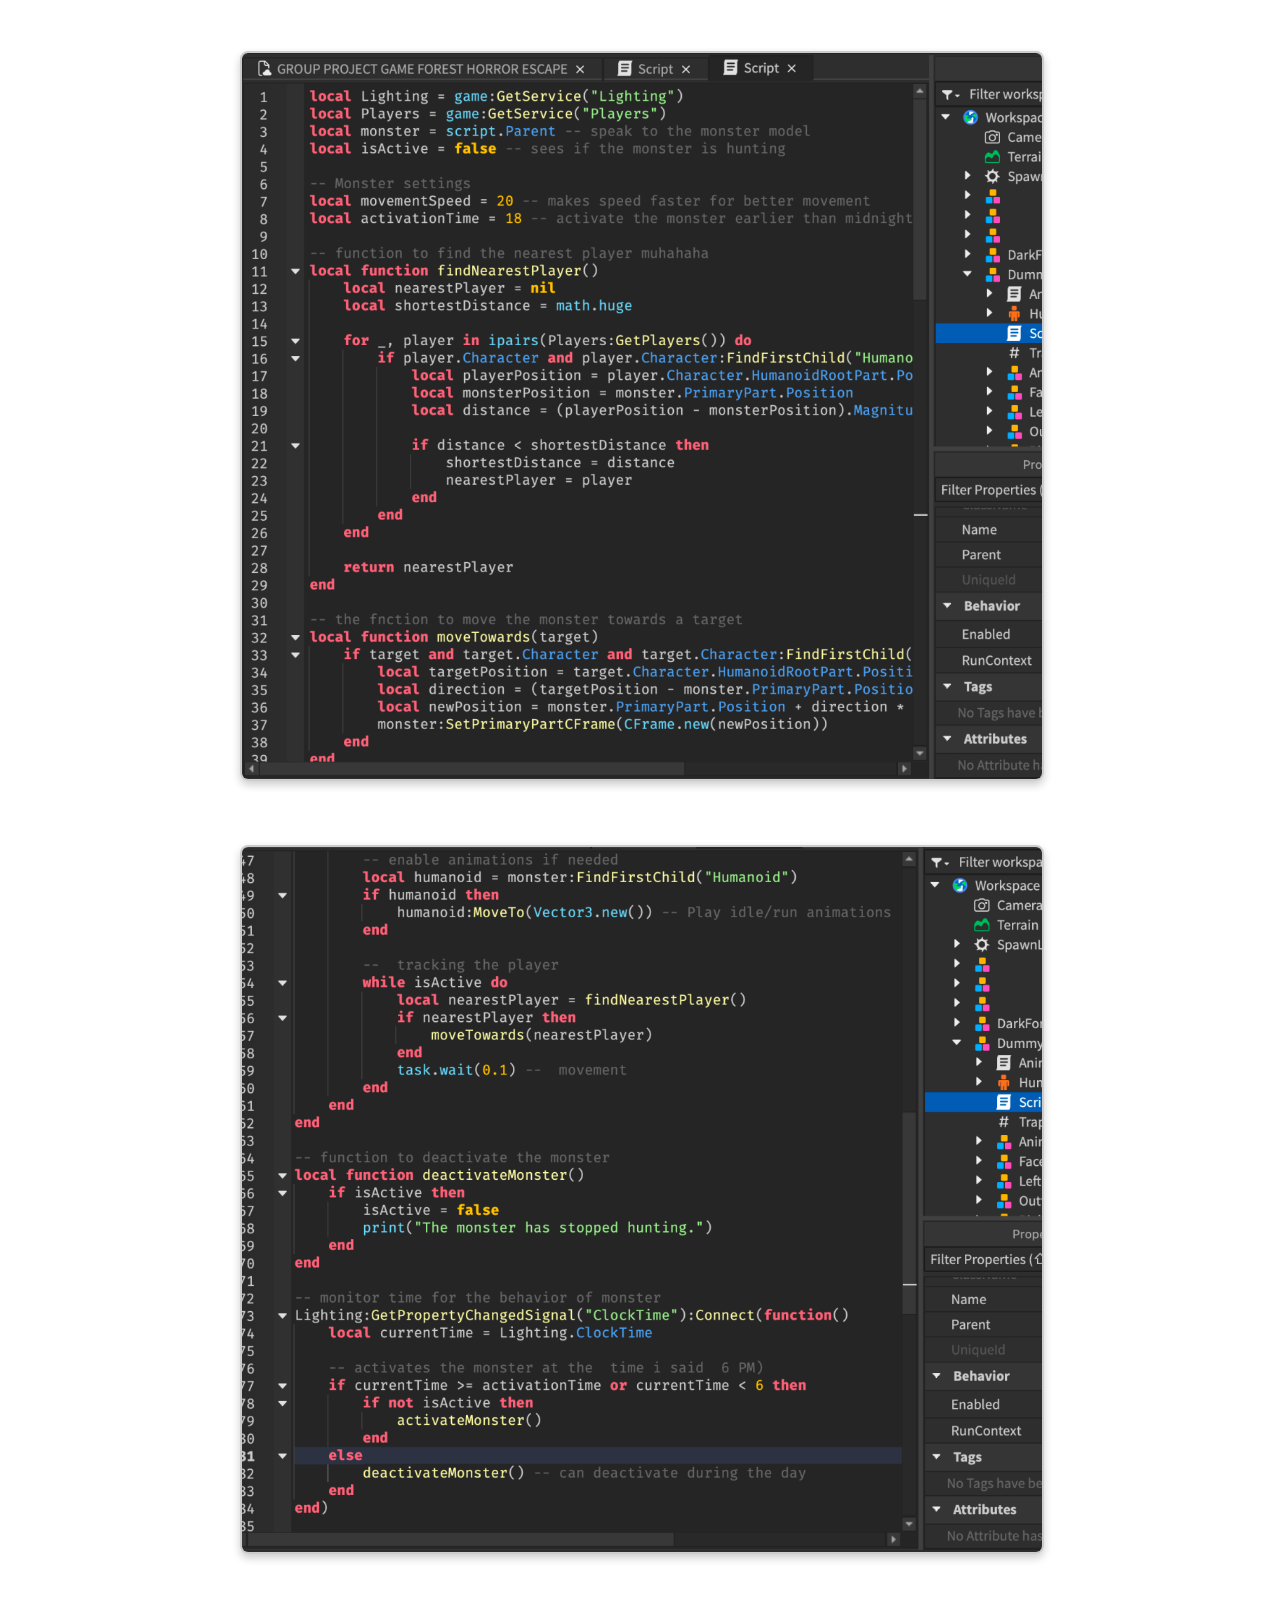
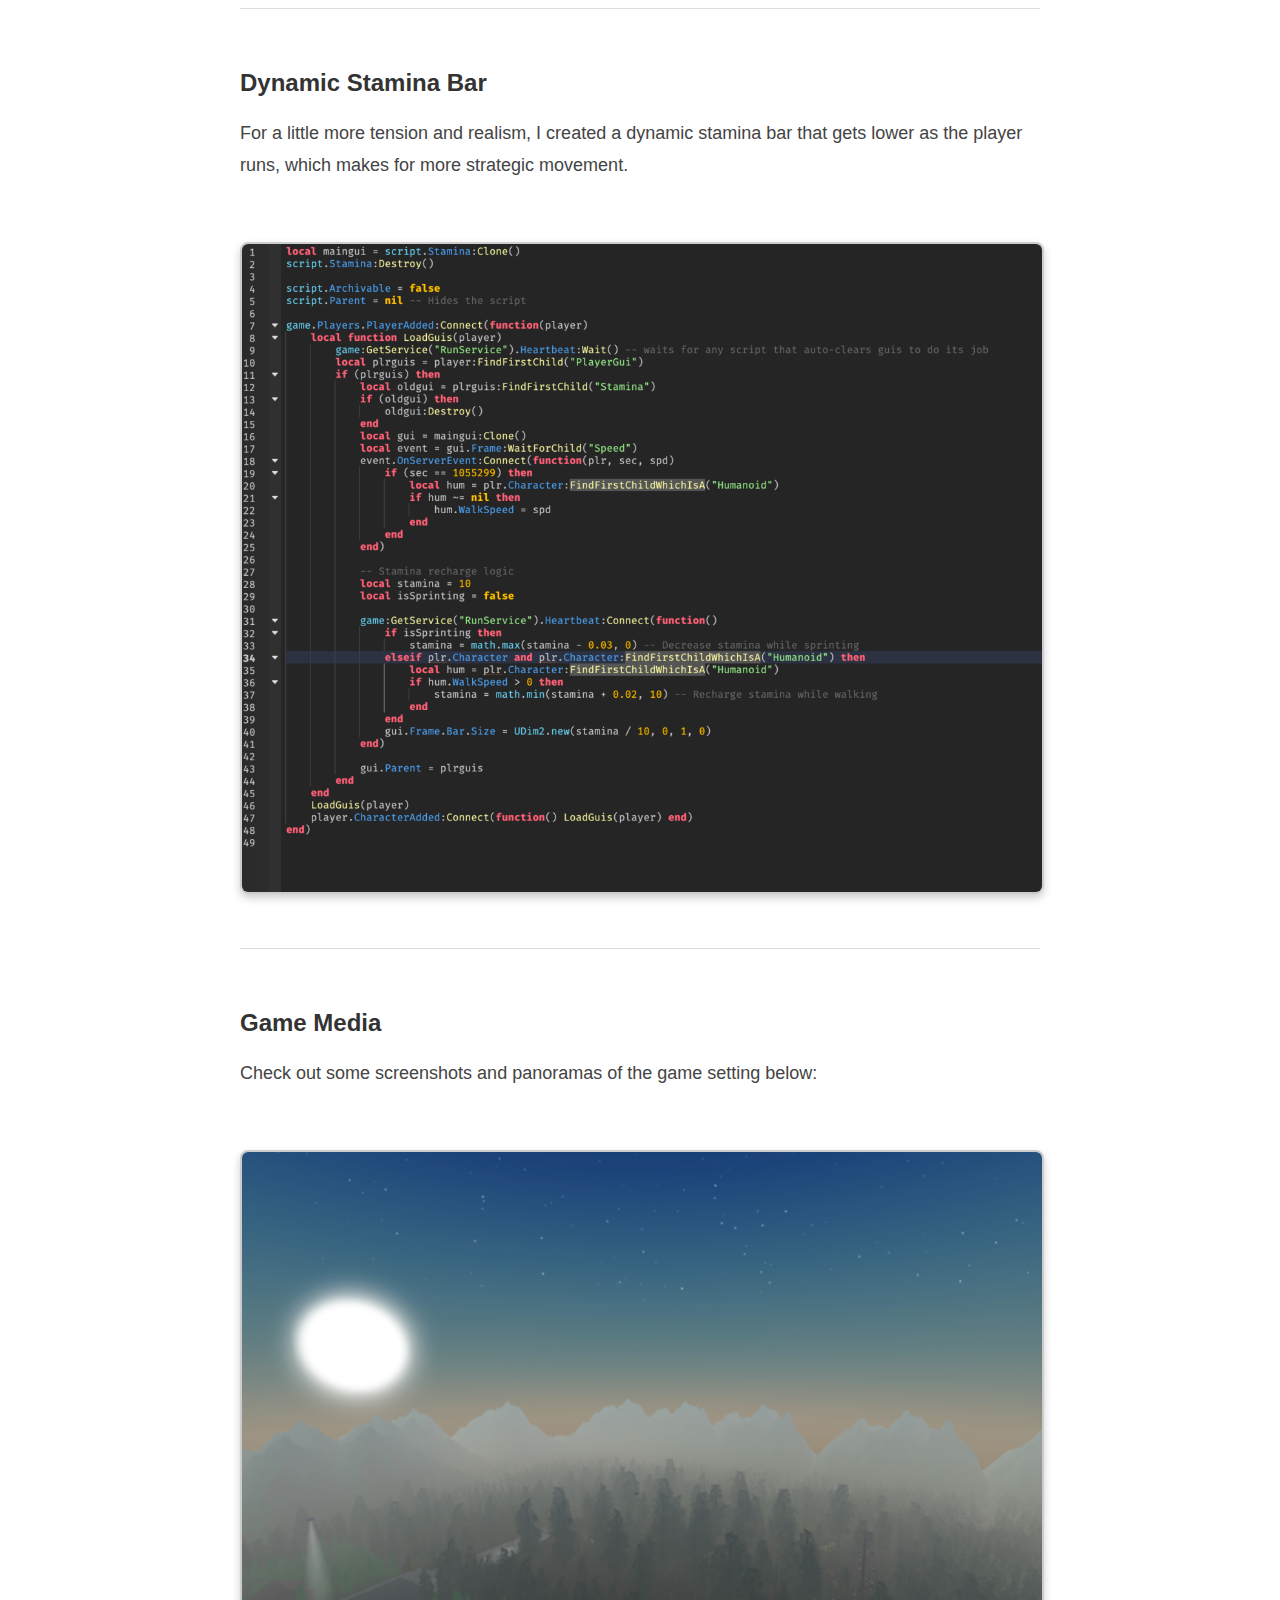
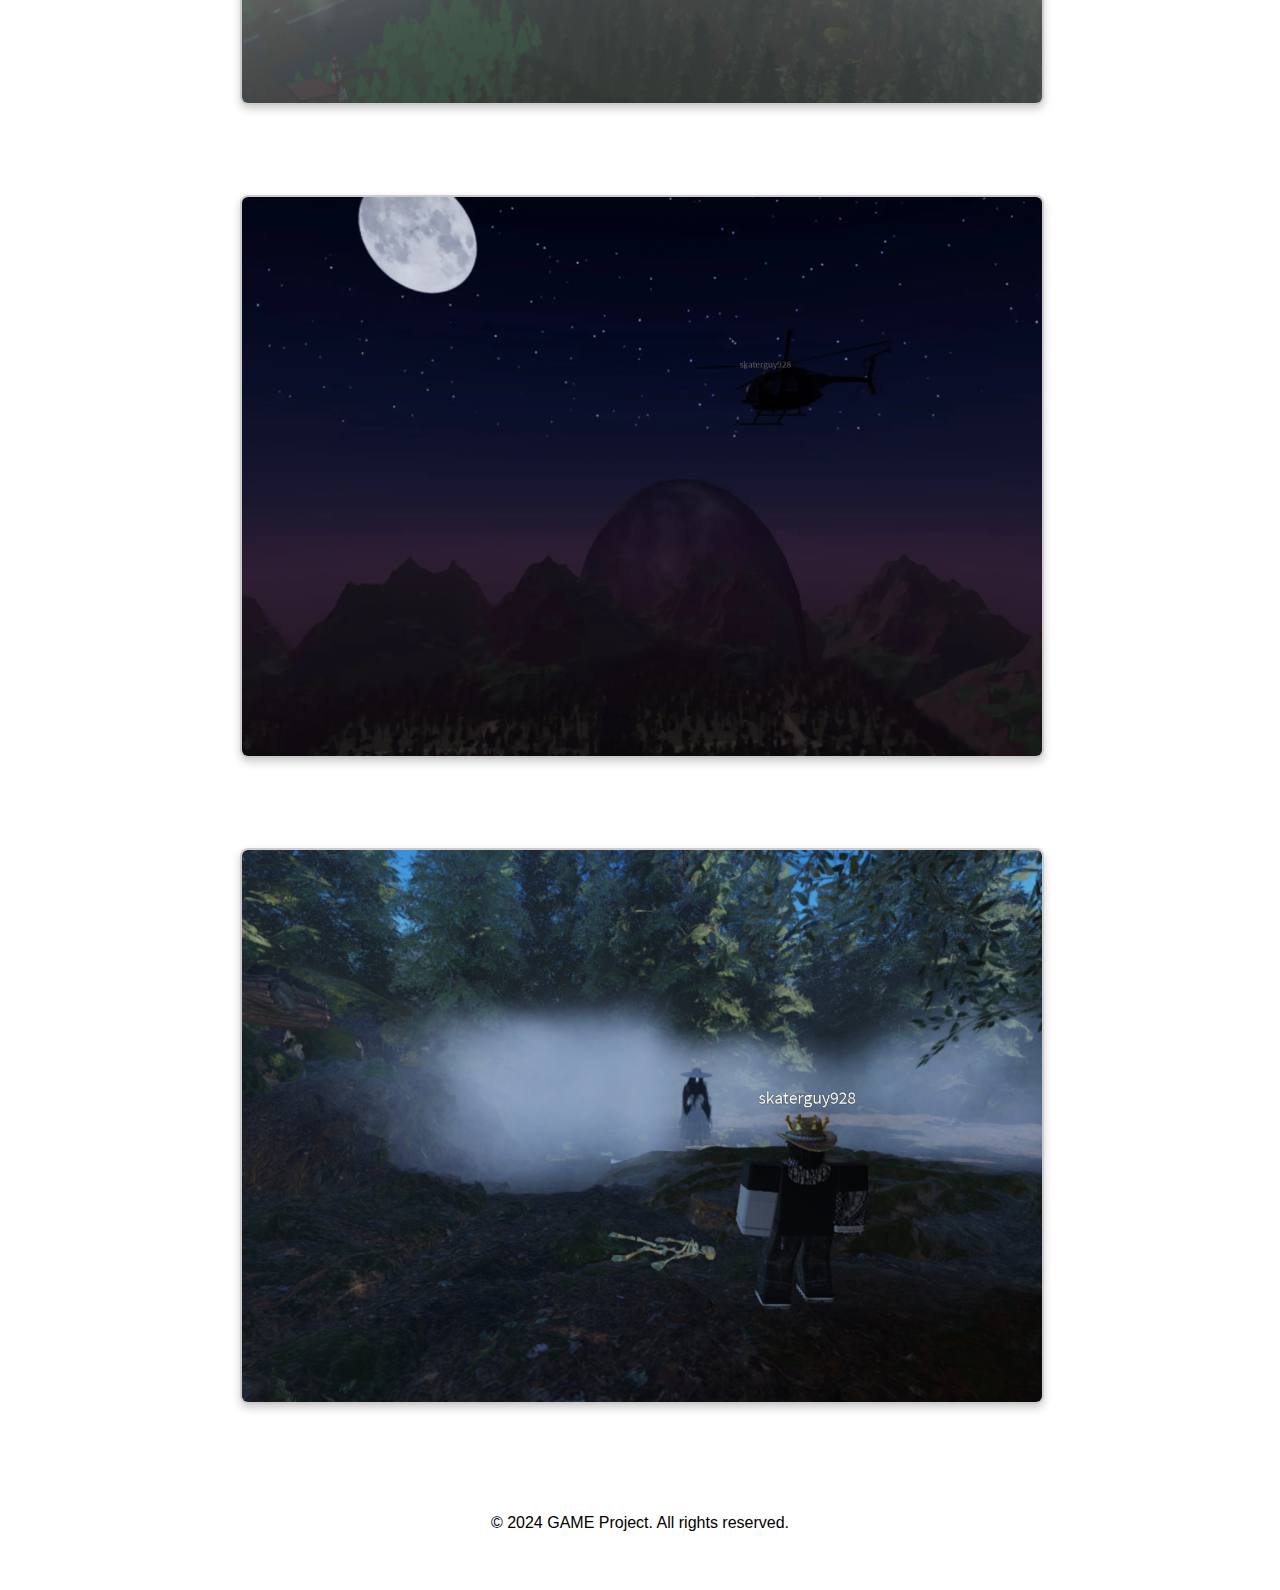
==== commit 28c07387: "Update behindthescenes.html" ====
--- a/behindthescenes.html
+++ b/behindthescenes.html
@@ -68,9 +68,13 @@
 <body>
     <div class="container">
         <header class="header">
+            <a href="index.html" style="position: absolute; top: 20px; left: 20px; background-color: #007BFF; color: white; padding: 10px 15px; text-decoration: none; border-radius: 5px; font-size: 16px;">
+                Back to Index
+            </a>
             <h1>Behind the Scenes</h1>
             <p>A look into the passion and creative process behind my GAME project</p>
         </header>
+        
 
         <section class="section">
             <h2>Dynamic Day and Night Cycle</h2>
